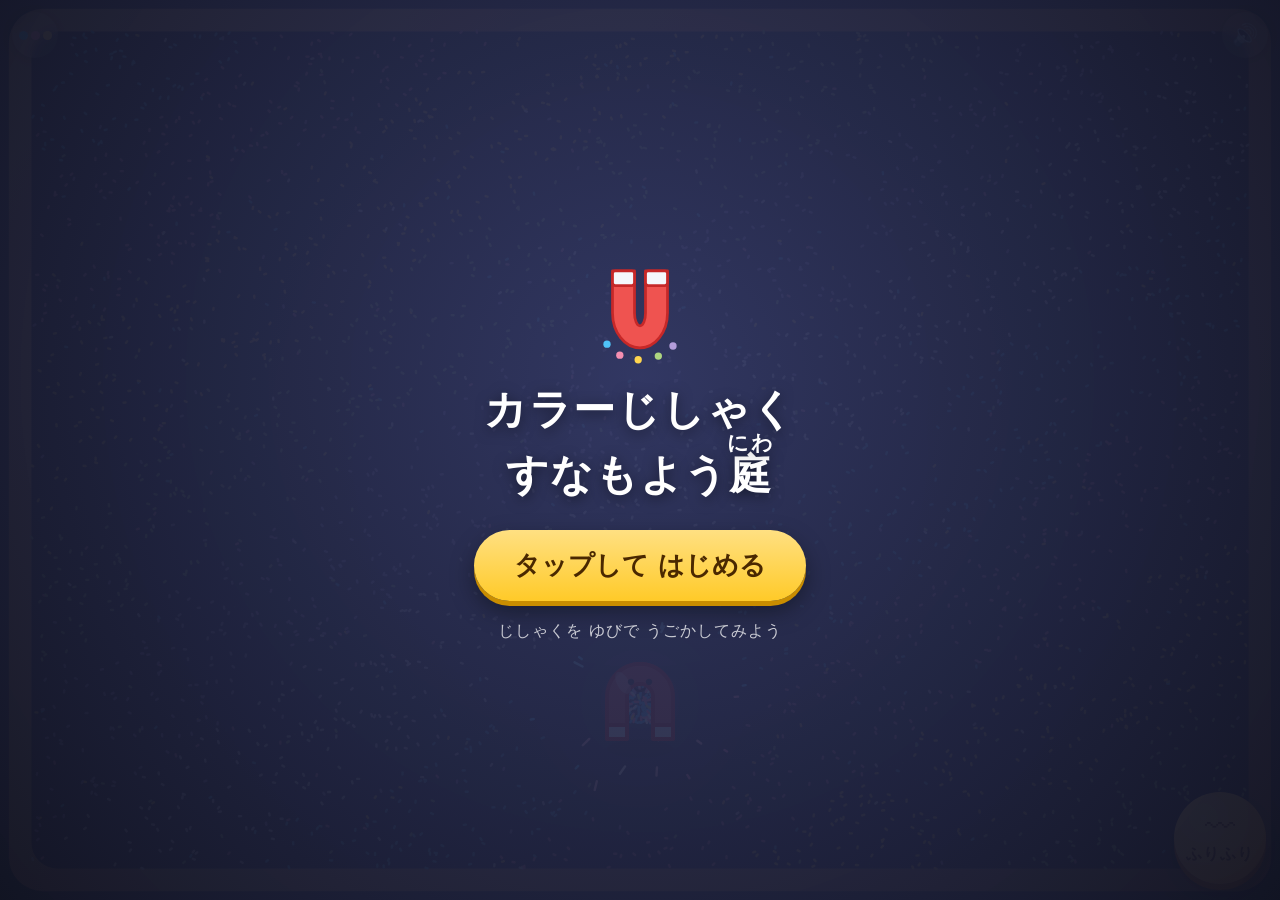
==== color-magnet-sand-garden/index.html @ 09dd914e "カラーじしゃく すなもよう庭: 磁性カラー砂で模様を描く4歳児向けタッチあそびを追加 - 磁石ドラッグで砂が遅れて集まり、山・尾・渦・マーブル模様を描く - 空所タップで2個目の磁石を配置/移動先を指" ====
<!DOCTYPE html>
<html lang="ja">
<head>
<meta charset="utf-8">
<meta name="viewport" content="width=device-width, initial-scale=1, maximum-scale=1, user-scalable=no, viewport-fit=cover">
<meta name="apple-mobile-web-app-capable" content="yes">
<meta name="mobile-web-app-capable" content="yes">
<meta name="apple-mobile-web-app-status-bar-style" content="black-translucent">
<meta name="apple-mobile-web-app-title" content="すなもよう庭">
<meta name="theme-color" content="#171a2b">
<title>カラーじしゃく すなもよう庭</title>
<link rel="manifest" href="manifest.webmanifest">
<link rel="icon" href="icons/icon.svg" type="image/svg+xml">
<link rel="apple-touch-icon" href="icons/icon-180.png">
<link rel="stylesheet" href="css/style.css">
</head>
<body>
<div id="stage">
  <canvas id="game"></canvas>

  <div id="ui">
    <button id="shakeBtn" type="button" aria-label="すなを ならす">
      <span class="shake-icon">〰</span>
      <span class="shake-label">ふりふり</span>
    </button>
    <button id="muteBtn" type="button" class="chip" aria-label="おとの おんおふ">🔊</button>
    <button id="themeBtn" type="button" class="chip" aria-label="いろを かえる">
      <span class="theme-dots"><i></i><i></i><i></i></span>
    </button>
  </div>

  <div id="title" class="overlay">
    <div class="title-card">
      <div class="title-magnet">
        <svg viewBox="0 0 120 120" width="110" height="110" aria-hidden="true">
          <path d="M30 14 h24 v46 a6 14 0 0 0 12 0 V14 h24 v46 a30 38 0 0 1 -60 0 Z"
                fill="#ef5350" stroke="#c62828" stroke-width="3" stroke-linejoin="round"/>
          <rect x="30" y="14" width="24" height="16" rx="3" fill="#f5f7fb" stroke="#c62828" stroke-width="3"/>
          <rect x="66" y="14" width="24" height="16" rx="3" fill="#f5f7fb" stroke="#c62828" stroke-width="3"/>
          <circle cx="24" cy="94" r="4" fill="#4FC3F7"/>
          <circle cx="38" cy="106" r="4" fill="#F48FB1"/>
          <circle cx="58" cy="111" r="4" fill="#FFD54F"/>
          <circle cx="80" cy="107" r="4" fill="#AED581"/>
          <circle cx="96" cy="96" r="4" fill="#B39DDB"/>
        </svg>
      </div>
      <h1>カラーじしゃく<br>すなもよう<ruby>庭<rt>にわ</rt></ruby></h1>
      <button id="startBtn" type="button">タップして はじめる</button>
      <p class="hint">じしゃくを ゆびで うごかしてみよう</p>
    </div>
  </div>
</div>

<script src="js/config.js"></script>
<script src="js/audio.js"></script>
<script src="js/sim.js"></script>
<script src="js/render.js"></script>
<script src="js/input.js"></script>
<script src="js/main.js"></script>
</body>
</html>
---- color-magnet-sand-garden/css/style.css ----
/* カラーじしゃく すなもよう庭 */
* { margin: 0; padding: 0; box-sizing: border-box; }

html, body {
  width: 100%;
  height: 100%;
  overflow: hidden;
  background: #171a2b;
  touch-action: none;
  -webkit-user-select: none;
  user-select: none;
  -webkit-touch-callout: none;
  -webkit-tap-highlight-color: transparent;
  font-family: "Hiragino Maru Gothic ProN", "BIZ UDGothic", "Rounded Mplus 1c",
               "Yu Gothic", "Noto Sans JP", system-ui, sans-serif;
}

#stage {
  position: fixed;
  inset: 0;
  overflow: hidden;
}

#stage.shaking { animation: stage-shake 0.5s ease-in-out; }
@keyframes stage-shake {
  0%   { transform: translate(0, 0); }
  15%  { transform: translate(-7px, 3px); }
  30%  { transform: translate(6px, -4px); }
  45%  { transform: translate(-5px, -3px); }
  60%  { transform: translate(4px, 3px); }
  75%  { transform: translate(-3px, 1px); }
  100% { transform: translate(0, 0); }
}

#game {
  position: absolute;
  inset: 0;
  width: 100%;
  height: 100%;
  display: block;
}

/* ---------- UI ---------- */
#ui {
  position: absolute;
  inset: 0;
  pointer-events: none;
}
#ui button { pointer-events: auto; }

#shakeBtn {
  position: absolute;
  right: calc(14px + env(safe-area-inset-right, 0px));
  bottom: calc(16px + env(safe-area-inset-bottom, 0px));
  width: 92px;
  height: 92px;
  border-radius: 50%;
  border: none;
  background: radial-gradient(circle at 32% 28%, #ffe082, #ffb74d 62%, #f57c00);
  box-shadow: 0 6px 0 #b35a09, 0 10px 22px rgba(0,0,0,.45);
  color: #5d2e00;
  display: flex;
  flex-direction: column;
  align-items: center;
  justify-content: center;
  gap: 2px;
  cursor: pointer;
  transition: transform .08s ease, box-shadow .08s ease;
}
#shakeBtn:active,
#shakeBtn.pressed {
  transform: translateY(5px);
  box-shadow: 0 1px 0 #b35a09, 0 4px 10px rgba(0,0,0,.4);
}
#shakeBtn .shake-icon { font-size: 30px; line-height: 1; }
#shakeBtn .shake-label { font-size: 16px; font-weight: 700; letter-spacing: .05em; }
#shakeBtn.wiggling { animation: btn-wiggle 2.4s ease-in-out infinite; }
@keyframes btn-wiggle {
  0%, 86%, 100% { rotate: 0deg; }
  90% { rotate: -6deg; }
  94% { rotate: 6deg; }
  98% { rotate: -3deg; }
}

.chip {
  width: 46px;
  height: 46px;
  border-radius: 50%;
  border: none;
  background: rgba(255,255,255,.14);
  backdrop-filter: blur(4px);
  -webkit-backdrop-filter: blur(4px);
  color: #fff;
  font-size: 21px;
  display: flex;
  align-items: center;
  justify-content: center;
  cursor: pointer;
  box-shadow: 0 2px 8px rgba(0,0,0,.3);
}
.chip:active { transform: scale(.92); }

#muteBtn {
  position: absolute;
  top: calc(12px + env(safe-area-inset-top, 0px));
  right: calc(12px + env(safe-area-inset-right, 0px));
}
#muteBtn.muted { opacity: .55; }

#themeBtn {
  position: absolute;
  top: calc(12px + env(safe-area-inset-top, 0px));
  left: calc(12px + env(safe-area-inset-left, 0px));
}
.theme-dots { display: flex; gap: 3px; }
.theme-dots i {
  width: 9px; height: 9px; border-radius: 50%;
  background: var(--d, #fff);
}
.theme-dots i:nth-child(1) { --d: #4FC3F7; }
.theme-dots i:nth-child(2) { --d: #F48FB1; }
.theme-dots i:nth-child(3) { --d: #FFD54F; }

/* ---------- タイトル ---------- */
.overlay {
  position: absolute;
  inset: 0;
  display: flex;
  align-items: center;
  justify-content: center;
  background: radial-gradient(circle at 50% 42%, rgba(52,58,102,.92), rgba(18,20,35,.96));
  z-index: 10;
  transition: opacity .5s ease;
}
.overlay.hidden { opacity: 0; pointer-events: none; }

.title-card {
  text-align: center;
  color: #fff;
  padding: 24px;
  max-width: 90vw;
}
.title-magnet { animation: float 3s ease-in-out infinite; }
@keyframes float {
  0%, 100% { transform: translateY(0); }
  50% { transform: translateY(-9px); }
}
.title-card h1 {
  font-size: clamp(26px, 6.5vw, 42px);
  line-height: 1.35;
  margin: 10px 0 26px;
  text-shadow: 0 3px 14px rgba(0,0,0,.5);
  letter-spacing: .04em;
}
#startBtn {
  font-family: inherit;
  font-size: clamp(19px, 4.5vw, 26px);
  font-weight: 700;
  color: #4a2800;
  background: linear-gradient(#ffe082, #ffca28);
  border: none;
  border-radius: 999px;
  padding: 18px 40px;
  box-shadow: 0 5px 0 #c98d00, 0 10px 24px rgba(0,0,0,.4);
  cursor: pointer;
  animation: pulse 1.6s ease-in-out infinite;
}
#startBtn:active { transform: translateY(4px); box-shadow: 0 1px 0 #c98d00; }
@keyframes pulse {
  0%, 100% { transform: scale(1); }
  50% { transform: scale(1.06); }
}
.title-card .hint {
  margin-top: 20px;
  font-size: clamp(13px, 3.2vw, 16px);
  opacity: .75;
  letter-spacing: .06em;
}
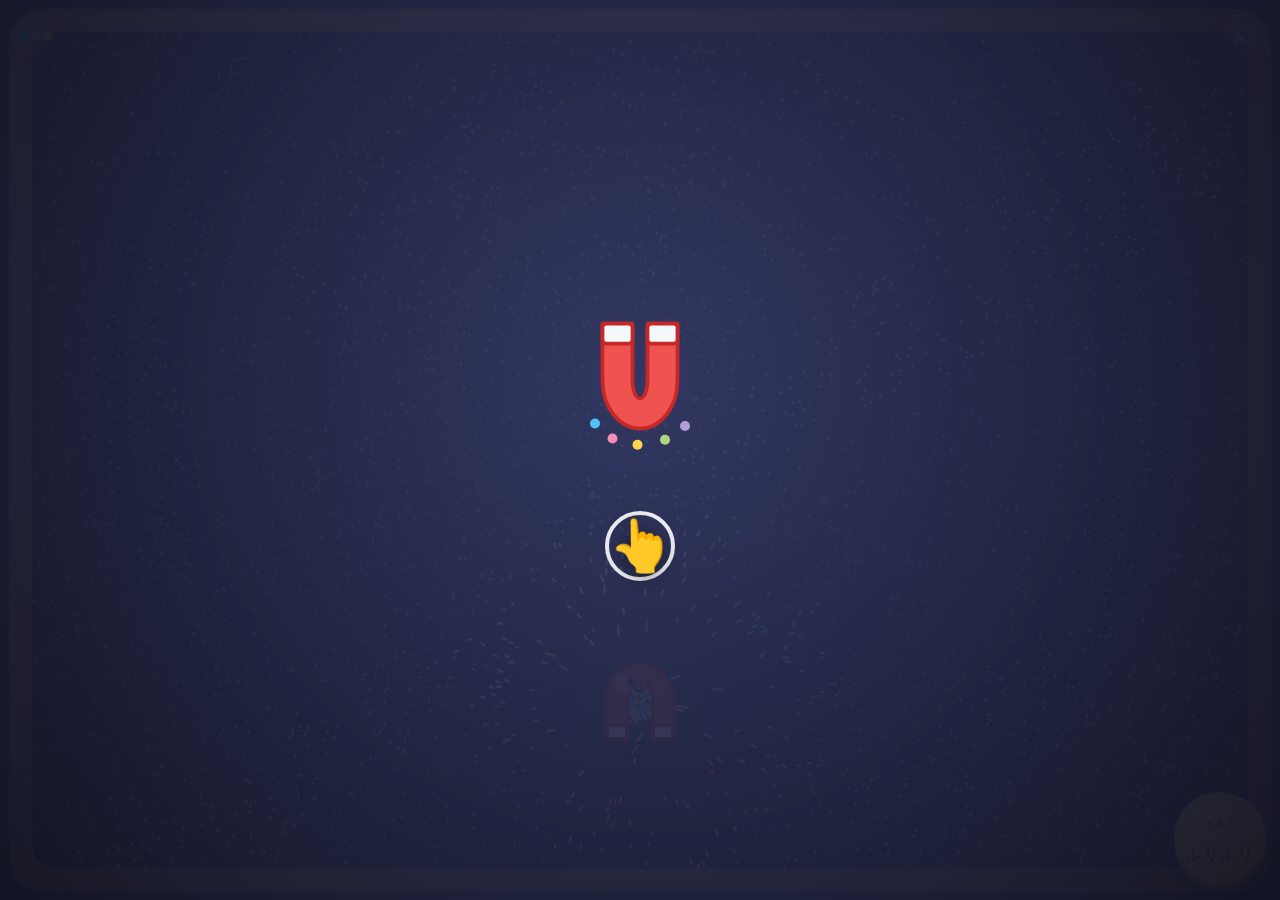
==== commit 43885d6a: "磁石感の強化: 急坂磁力・力線・連鎖吸い・持ち運び・橋の主役化・磁力オフ ユーザー承認済みの改善プランに基づく第2次改善:  磁石感の6改善: - 磁力の急坂カーブ(0.12u+0.88u^4)+近距" ====
--- a/color-magnet-sand-garden/index.html
+++ b/color-magnet-sand-garden/index.html
@@ -29,10 +29,10 @@
     </button>
   </div>
 
-  <div id="title" class="overlay">
-    <div class="title-card">
+  <div id="title" class="overlay" role="button" aria-label="タップして はじめる">
+    <div class="title-card" aria-hidden="true">
       <div class="title-magnet">
-        <svg viewBox="0 0 120 120" width="110" height="110" aria-hidden="true">
+        <svg viewBox="0 0 120 120" width="150" height="150">
           <path d="M30 14 h24 v46 a6 14 0 0 0 12 0 V14 h24 v46 a30 38 0 0 1 -60 0 Z"
                 fill="#ef5350" stroke="#c62828" stroke-width="3" stroke-linejoin="round"/>
           <rect x="30" y="14" width="24" height="16" rx="3" fill="#f5f7fb" stroke="#c62828" stroke-width="3"/>
@@ -44,9 +44,10 @@
           <circle cx="96" cy="96" r="4" fill="#B39DDB"/>
         </svg>
       </div>
-      <h1>カラーじしゃく<br>すなもよう<ruby>庭<rt>にわ</rt></ruby></h1>
-      <button id="startBtn" type="button">タップして はじめる</button>
-      <p class="hint">じしゃくを ゆびで うごかしてみよう</p>
+      <div class="tap-cue">
+        <span class="tap-ring"></span>
+        <span class="tap-finger">👆</span>
+      </div>
     </div>
   </div>
 </div>
--- a/color-magnet-sand-garden/css/style.css
+++ b/color-magnet-sand-garden/css/style.css
@@ -145,34 +145,36 @@
   0%, 100% { transform: translateY(0); }
   50% { transform: translateY(-9px); }
 }
-.title-card h1 {
-  font-size: clamp(26px, 6.5vw, 42px);
-  line-height: 1.35;
-  margin: 10px 0 26px;
-  text-shadow: 0 3px 14px rgba(0,0,0,.5);
-  letter-spacing: .04em;
+
+/* 文字なしのタップ誘導: 波紋と、トンと押す指 */
+.tap-cue {
+  position: relative;
+  margin-top: 38px;
+  height: 96px;
+  display: flex;
+  align-items: center;
+  justify-content: center;
 }
-#startBtn {
-  font-family: inherit;
-  font-size: clamp(19px, 4.5vw, 26px);
-  font-weight: 700;
-  color: #4a2800;
-  background: linear-gradient(#ffe082, #ffca28);
-  border: none;
-  border-radius: 999px;
-  padding: 18px 40px;
-  box-shadow: 0 5px 0 #c98d00, 0 10px 24px rgba(0,0,0,.4);
-  cursor: pointer;
-  animation: pulse 1.6s ease-in-out infinite;
+.tap-ring {
+  position: absolute;
+  width: 70px;
+  height: 70px;
+  border-radius: 50%;
+  border: 4px solid rgba(255,255,255,.9);
+  animation: tap-ring 1.5s ease-out infinite;
 }
-#startBtn:active { transform: translateY(4px); box-shadow: 0 1px 0 #c98d00; }
-@keyframes pulse {
-  0%, 100% { transform: scale(1); }
-  50% { transform: scale(1.06); }
+@keyframes tap-ring {
+  0%   { transform: scale(.35); opacity: .9; }
+  70%  { transform: scale(1.5); opacity: 0; }
+  100% { transform: scale(1.5); opacity: 0; }
 }
-.title-card .hint {
-  margin-top: 20px;
-  font-size: clamp(13px, 3.2vw, 16px);
-  opacity: .75;
-  letter-spacing: .06em;
+.tap-finger {
+  font-size: 50px;
+  filter: drop-shadow(0 4px 8px rgba(0,0,0,.4));
+  animation: tap-tap 1.5s ease-in-out infinite;
 }
+@keyframes tap-tap {
+  0%, 100% { transform: translateY(-8px); }
+  30%      { transform: translateY(8px) scale(.9); }
+  55%      { transform: translateY(-8px); }
+}
